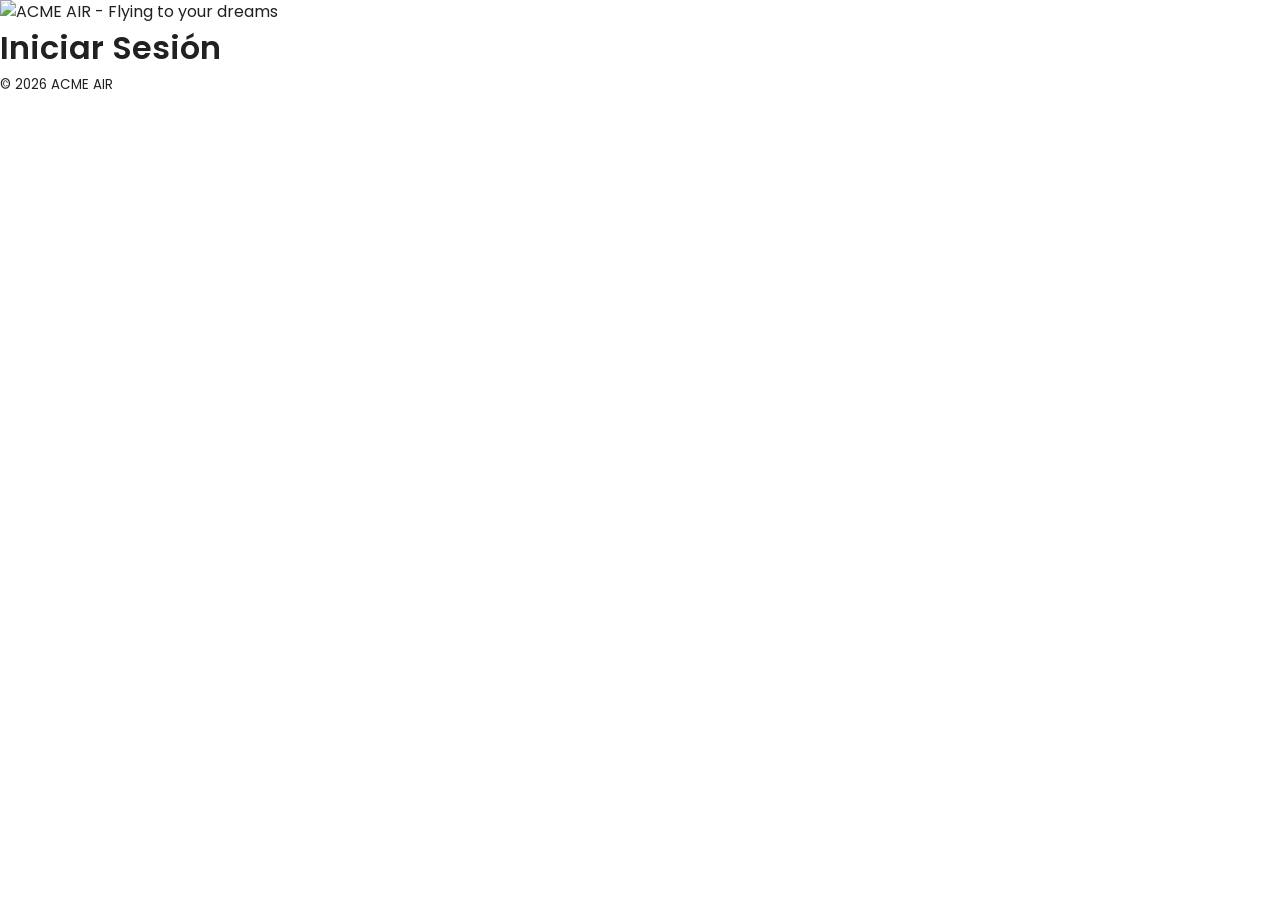
==== index.html @ 082dc417 "feat(login): crear estructura base de la vista" ====
<!DOCTYPE html>
<html lang="es">
<head>
  <meta charset="UTF-8">
  <meta name="viewport" content="width=device-width, initial-scale=1">
  <title>Iniciar sesión | ACME AIR</title>
  <meta name="description" content="Inicio de sesión de ACME AIR">
  <link rel="preconnect" href="https://fonts.googleapis.com">
  <link rel="preconnect" href="https://fonts.gstatic.com" crossorigin>
  <link href="https://fonts.googleapis.com/css2?family=Poppins:wght@400;500;600&display=swap" rel="stylesheet">
  <link rel="stylesheet" href="css/style.css">
  <link rel="stylesheet" href="css/forms.css">
  <link rel="stylesheet" href="css/layout.css">
  <link rel="stylesheet" href="css/responsive.css">
</head>
<body>
  <header class="login-logo">
    <img class="login-logo__imagen" src="imagen/logo.png" alt="ACME AIR - Flying to your dreams">
  </header>

  <main class="app-card app-card--plana">
    <h1>Iniciar Sesión</h1>
    <!-- formulario de login -->
  </main>

  <footer class="app-footer">
    <small>© 2026 ACME AIR</small>
  </footer>
</body>
</html>
---- css/style.css ----
/* ==========================================================
   ACME AIR - style.css
   Variables, reset, tipografía base y componentes comunes
   ========================================================== */

:root {
  /* Colores */
  --color-degradado-inicio: #d13cff;
  --color-degradado-fin: #00b0ff;
  --degradado: linear-gradient(90deg, var(--color-degradado-inicio), var(--color-degradado-fin));
  --color-primario: #2196f3;
  --color-primario-hover: #1976d2;   /* tomar de la maqueta */
  --color-texto: #212121;
  --color-texto-suave: #757575;
  --color-borde: #e0e0e0;
  --color-fondo: #ffffff;
  --color-fondo-suave: #f5f5f5;
  --color-estado-a-tiempo: #2e7d32;  /* tomar de la maqueta */
  --color-estado-aterrizo: #757575;  /* tomar de la maqueta */

  /* Tipografía */
  --fuente: 'Poppins', 'Open Sans', sans-serif;
  --fs-base: 1rem;
  --fs-pequena: 0.875rem;
  --fs-titulo: clamp(1.5rem, 1.1rem + 1.6vw, 2rem);
  --fw-normal: 400;
  --fw-media: 500;
  --fw-negrita: 600;

  /* Espaciados */
  --esp-1: 0.25rem;
  --esp-2: 0.5rem;
  --esp-3: 1rem;
  --esp-4: 1.5rem;
  --esp-5: 2rem;
  --esp-6: 3rem;

  /* Formas y sombras */
  --radio: 8px;
  --radio-tarjeta: 24px;
  --sombra: 0 2px 4px rgba(0, 0, 0, 0.25);
  --sombra-tarjeta: 0 2px 8px rgba(0, 0, 0, 0.12);
}


/* ---------- Reset básico ---------- */
*,
*::before,
*::after {
  box-sizing: border-box;
}

body,
h1,
h2,
h3,
p,
ul,
ol,
figure {
  margin: 0;
}

ul,
ol {
  padding: 0;
  list-style: none;
}

img {
  display: block;
  max-width: 100%;
}


/* ---------- Base de texto ---------- */
body {
  font-family: var(--fuente);
  font-size: var(--fs-base);
  font-weight: var(--fw-normal);
  line-height: 1.5;
  color: var(--color-texto);
  background-color: var(--color-fondo);
}

h1 {
  font-size: var(--fs-titulo);
  font-weight: var(--fw-negrita);
}

a {
  color: var(--color-primario);
  text-decoration: none;
}

a:hover {
  text-decoration: underline;
}


/* ---------- Encabezado con degradado ---------- */
.app-header {
  display: flex;
  flex-direction: column;
  align-items: center;
  gap: var(--esp-2);
  padding: var(--esp-5) var(--esp-3) var(--esp-6);
  background: var(--degradado);
  color: var(--color-fondo);
  text-align: center;
}

.app-header__icono {
  width: 3rem;
  height: auto;
}

.app-header__marca {
  font-size: var(--fs-pequena);
  font-weight: var(--fw-media);
}


/* ---------- Botones ---------- */
.btn {
  display: block;
  width: 100%;
  padding: var(--esp-3);
  border: none;
  border-radius: var(--radio);
  font-family: var(--fuente);
  font-size: var(--fs-base);
  font-weight: var(--fw-negrita);
  text-align: center;
  text-transform: uppercase;
  text-decoration: none;
  cursor: pointer;
}

.btn-primario {
  background-color: var(--color-primario);
  color: var(--color-fondo);
  box-shadow: var(--sombra);
  transition: transform 0.2s ease, background-color 0.2s ease;
}

.btn-primario:hover {
  background-color: var(--color-primario-hover);
  transform: scale(1.02);
  text-decoration: none;
}


/* ---------- Accesibilidad ---------- */
.sr-only {
  position: absolute;
  width: 1px;
  height: 1px;
  margin: -1px;
  padding: 0;
  overflow: hidden;
  clip: rect(0, 0, 0, 0);
  white-space: nowrap;
  border: 0;
}

:focus-visible {
  outline: 3px solid var(--color-primario);
  outline-offset: 2px;
}
---- css/responsive.css ----
/* ============================================================
   responsive.css — Media queries (mobile-first)
   Puntos de quiebre: 320px (móvil), 768px (tablet), 1024px (escritorio)
   Los estilos base (móvil) viven en style.css, layout.css y forms.css.
   Aquí solo se ajusta lo que cambia al crecer la pantalla.
   ============================================================ */

/* ------------------------------------------------------------
   MÓVIL — desde 320px
   Los estilos base ya son para móvil; aquí solo van ajustes
   puntuales para pantallas muy pequeñas.
   ------------------------------------------------------------ */
@media (min-width: 320px) {
  /* Ajustes para móvil: se completan al terminar cada vista */
}

/* ------------------------------------------------------------
   TABLET — desde 768px
   Más espacio: la tarjeta se centra y los textos crecen un poco.
   ------------------------------------------------------------ */
@media (min-width: 768px) {
  /* Ajustes para tablet: se completan al terminar cada vista */
}

/* ------------------------------------------------------------
   ESCRITORIO — desde 1024px
   La vista se centra con padding lateral. El menú podrá mostrar
   su barra lateral si el profesor lo confirma.
   ------------------------------------------------------------ */
@media (min-width: 1024px) {
  /* Ajustes para escritorio: se completan al terminar cada vista */
}
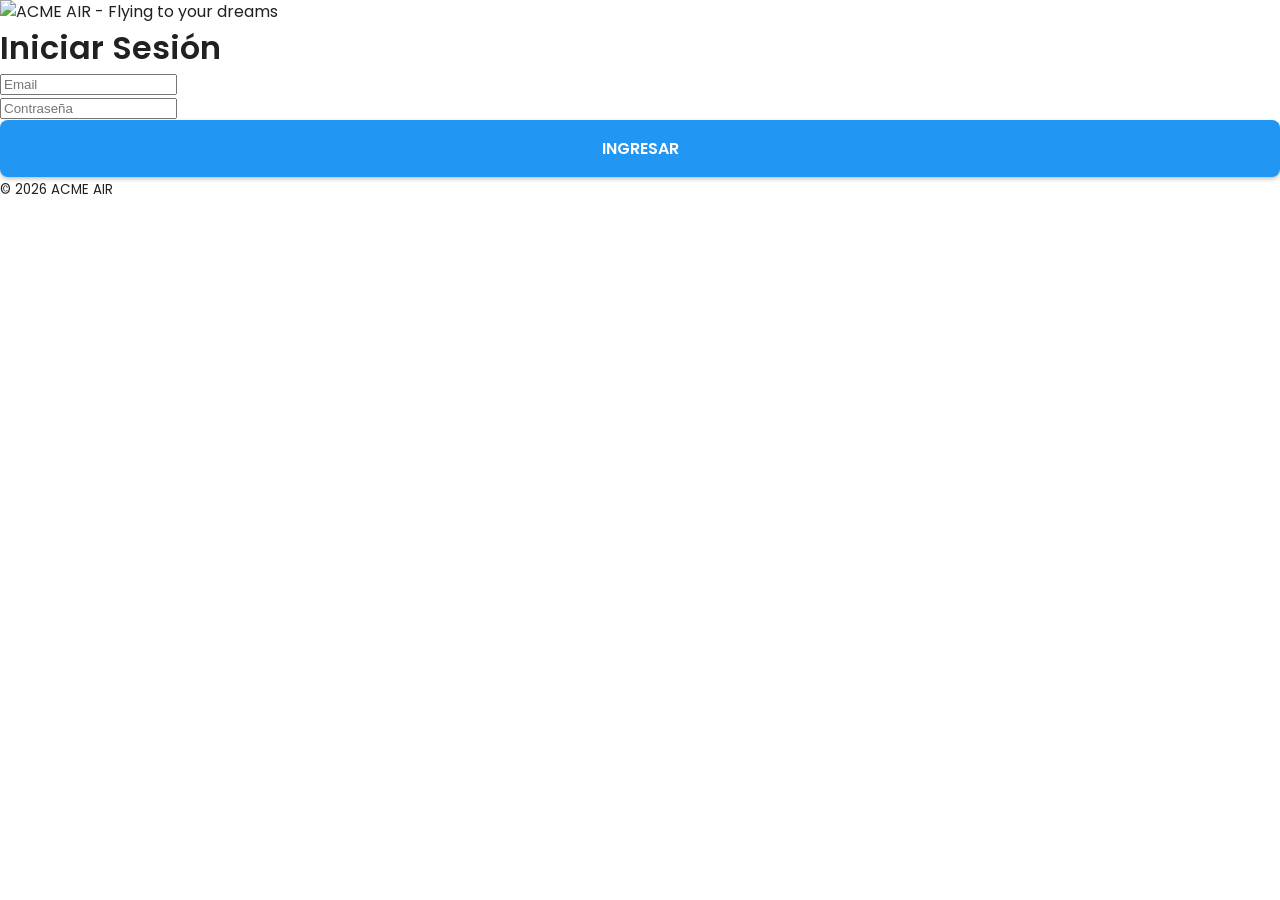
==== commit 15e4b1f0: "feat(login): agregar campos de correo y contraseña con botón Ingresar" ====
--- a/index.html
+++ b/index.html
@@ -20,11 +20,21 @@
 
   <main class="app-card app-card--plana">
     <h1>Iniciar Sesión</h1>
-    <!-- formulario de login -->
+    <form class="form" action="menu.html" method="get">
+      <div class="campo">
+        <label class="sr-only" for="email">Email</label>
+        <input class="campo__input" type="email" id="email" name="email" placeholder="Email" autocomplete="email">
+      </div>
+      <div class="campo">
+        <label class="sr-only" for="password">Contraseña</label>
+        <input class="campo__input" type="password" id="password" name="password" placeholder="Contraseña" autocomplete="current-password">
+      </div>
+      <button class="btn btn-primario" type="submit">Ingresar</button>
+    </form>
   </main>
 
   <footer class="app-footer">
     <small>© 2026 ACME AIR</small>
   </footer>
 </body>
-</html>
+</html>
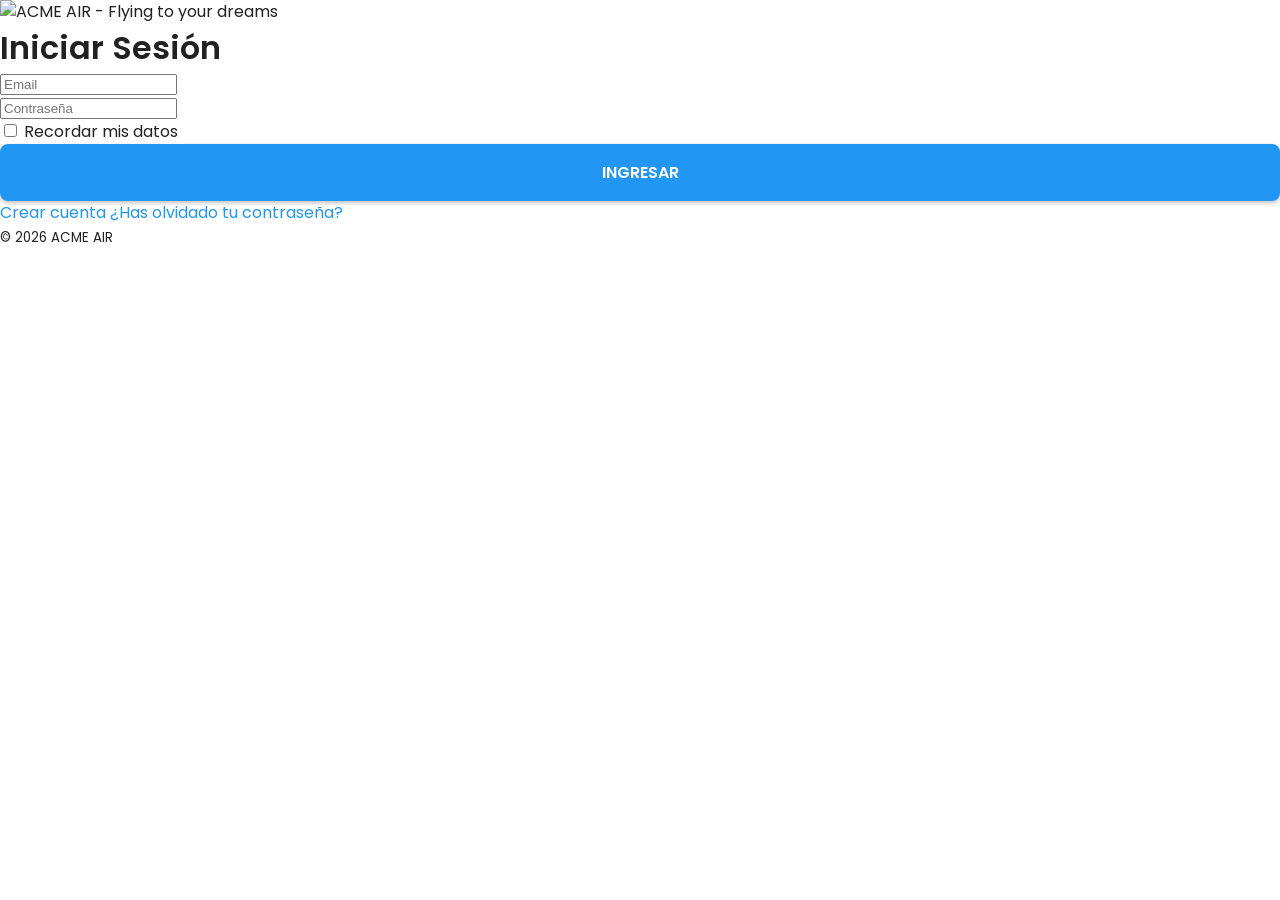
==== commit 5d03ed77: "feat(login): agregar enlaces a crear cuenta y recuperar contraseña" ====
--- a/index.html
+++ b/index.html
@@ -29,7 +29,15 @@
         <label class="sr-only" for="password">Contraseña</label>
         <input class="campo__input" type="password" id="password" name="password" placeholder="Contraseña" autocomplete="current-password">
       </div>
+      <label class="check">
+        <input class="check__input" type="checkbox" name="recordar">
+        <span>Recordar mis datos</span>
+      </label>
       <button class="btn btn-primario" type="submit">Ingresar</button>
+      <p class="form__enlaces">
+        <a href="registro.html">Crear cuenta</a>
+        <a href="recuperar.html">¿Has olvidado tu contraseña?</a>
+      </p>
     </form>
   </main>
 
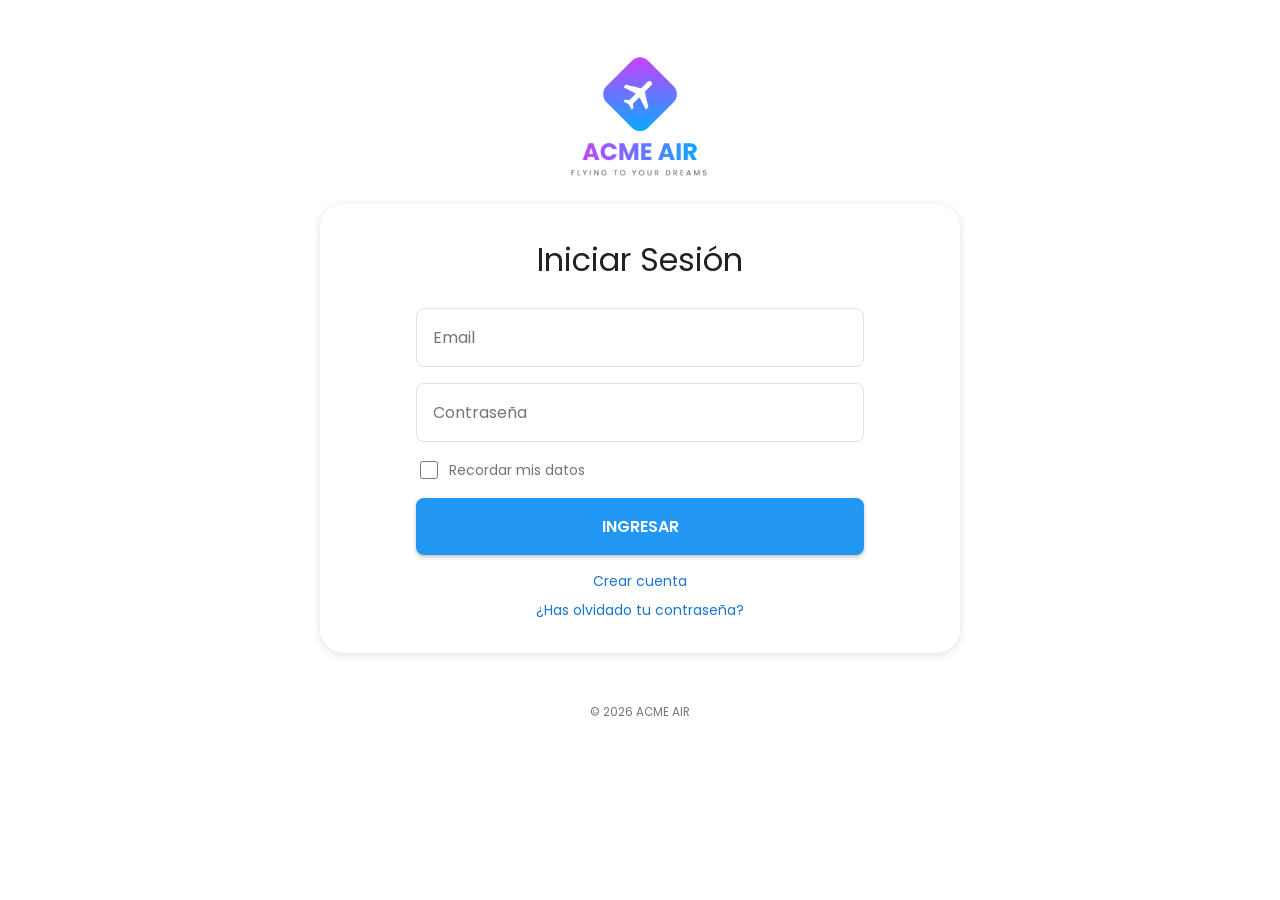
==== commit 8fef8a5f: "feat: ajustar las 9 vistas a las maquetas del enunciado" ====
--- a/index.html
+++ b/index.html
@@ -5,6 +5,7 @@
   <meta name="viewport" content="width=device-width, initial-scale=1">
   <title>Iniciar sesión | ACME AIR</title>
   <meta name="description" content="Inicio de sesión de ACME AIR">
+  <link rel="icon" href="imagen/favicon.svg" type="image/svg+xml">
   <link rel="preconnect" href="https://fonts.googleapis.com">
   <link rel="preconnect" href="https://fonts.gstatic.com" crossorigin>
   <link href="https://fonts.googleapis.com/css2?family=Poppins:wght@400;500;600&display=swap" rel="stylesheet">
--- a/css/style.css
+++ b/css/style.css
@@ -85,11 +85,12 @@
 
 h1 {
   font-size: var(--fs-titulo);
-  font-weight: var(--fw-negrita);
+  font-weight: var(--fw-normal);
+  text-align: center;
 }
 
 a {
-  color: var(--color-primario);
+  color: var(--color-primario-hover);
   text-decoration: none;
 }
 
@@ -101,23 +102,14 @@
 /* ---------- Encabezado con degradado ---------- */
 .app-header {
   display: flex;
-  flex-direction: column;
-  align-items: center;
-  gap: var(--esp-2);
-  padding: var(--esp-5) var(--esp-3) var(--esp-6);
+  justify-content: center;
+  padding: var(--esp-4) var(--esp-3) var(--esp-5);
   background: var(--degradado);
-  color: var(--color-fondo);
-  text-align: center;
 }
 
-.app-header__icono {
-  width: 3rem;
+.app-header__logo {
+  width: 12rem;
   height: auto;
-}
-
-.app-header__marca {
-  font-size: var(--fs-pequena);
-  font-weight: var(--fw-media);
 }
 
 
@@ -167,4 +159,16 @@
 :focus-visible {
   outline: 3px solid var(--color-primario);
   outline-offset: 2px;
-}+}
+
+
+/* ---------- Preferencias de movimiento reducido ---------- */
+@media (prefers-reduced-motion: reduce) {
+  .btn-primario {
+    transition: none;
+  }
+
+  .btn-primario:hover {
+    transform: none;
+  }
+}
--- a/css/forms.css
+++ b/css/forms.css
@@ -0,0 +1,95 @@
+/* ==========================================================
+   ACME AIR - forms.css
+   Formularios: campos, listas desplegables, checkbox y ayudas
+   ========================================================== */
+
+/* ---------- Formulario ---------- */
+.form {
+  display: flex;
+  flex-direction: column;
+  gap: var(--esp-3);
+  width: 100%;
+  max-width: 28rem;
+  margin-inline: auto;
+}
+
+/* ---------- Campos de texto y listas desplegables ---------- */
+.campo {
+  display: flex;
+  flex-direction: column;
+  gap: var(--esp-1);
+}
+
+.campo__input {
+  width: 100%;
+  padding: var(--esp-3);
+  border: 1px solid var(--color-borde);
+  border-radius: var(--radio);
+  background-color: var(--color-fondo);
+  font-family: inherit;
+  font-size: var(--fs-base);
+  color: var(--color-texto);
+}
+
+.campo__input::placeholder {
+  color: var(--color-texto-suave);
+}
+
+.campo__input:focus-visible {
+  border-color: var(--color-primario);
+}
+
+/* ---------- Checkbox ---------- */
+.check {
+  display: flex;
+  align-items: center;
+  gap: var(--esp-2);
+  font-size: var(--fs-pequena);
+  color: var(--color-texto-suave);
+  cursor: pointer;
+}
+
+.check__input {
+  width: 1.125rem;
+  height: 1.125rem;
+  accent-color: var(--color-primario);
+}
+
+/* ---------- Textos y enlaces del formulario ---------- */
+.form__ayuda {
+  font-size: var(--fs-pequena);
+  color: var(--color-texto-suave);
+  text-align: justify;
+}
+
+.form__enlaces {
+  display: flex;
+  flex-direction: column;
+  align-items: center;
+  gap: var(--esp-2);
+  font-size: var(--fs-pequena);
+}
+
+.titulo-divisor {
+  padding-bottom: var(--esp-3);
+  border-bottom: 1px solid var(--color-borde);
+}
+
+/* ---------- Grupo de campos (fieldset) ---------- */
+.grupo {
+  display: flex;
+  flex-direction: column;
+  gap: var(--esp-3);
+  min-width: 0;
+  margin: 0;
+  padding: var(--esp-3);
+  border: 1px solid var(--color-borde);
+  border-radius: var(--radio);
+  box-shadow: var(--sombra-tarjeta);
+}
+
+.grupo__titulo {
+  padding: 0 var(--esp-2);
+  color: var(--color-texto-suave);
+  text-align: center;
+}
--- a/css/layout.css
+++ b/css/layout.css
@@ -0,0 +1,230 @@
+/* ==========================================================
+   ACME AIR - layout.css
+   Estructura de la página, bloque de usuario, tarjetas y grids
+   (diseño base móvil; los cambios por ancho van en responsive.css)
+   ========================================================== */
+
+/* ---------- Estructura de la página ---------- */
+body {
+  display: flex;
+  flex-direction: column;
+  min-height: 100vh;
+}
+
+.pagina {
+  display: flex;
+  flex-direction: column;
+  flex: 1;
+}
+
+.app-card {
+  display: flex;
+  flex-direction: column;
+  flex: 1;
+  gap: var(--esp-4);
+  width: 100%;
+  max-width: 40rem;
+  margin: calc(var(--esp-4) * -1) auto 0;
+  padding: var(--esp-4) var(--esp-3);
+  background-color: var(--color-fondo);
+  border-radius: var(--radio-tarjeta) var(--radio-tarjeta) 0 0;
+}
+
+.app-card--ancha {
+  max-width: 56rem;
+}
+
+.app-card--plana {
+  margin-top: 0;
+  border-radius: 0;
+}
+
+.app-footer {
+  padding: var(--esp-3);
+  font-size: var(--fs-pequena);
+  color: var(--color-texto-suave);
+  text-align: center;
+}
+
+.login-logo {
+  display: flex;
+  justify-content: center;
+  padding: var(--esp-5) var(--esp-3) var(--esp-3);
+}
+
+.login-logo__imagen {
+  width: 10rem;
+  height: auto;
+}
+
+/* ---------- Bloque de usuario ---------- */
+.usuario {
+  display: flex;
+  align-items: center;
+  gap: var(--esp-3);
+  padding-bottom: var(--esp-3);
+  border-bottom: 1px solid var(--color-borde);
+}
+
+.usuario__avatar {
+  flex-shrink: 0;
+  width: 3.5rem;
+  height: 3.5rem;
+  border: 1px solid var(--color-borde);
+  border-radius: 50%;
+  object-fit: cover;
+}
+
+.usuario__nombre {
+  font-size: 1.375rem;
+  line-height: 1.2;
+}
+
+.usuario__salir {
+  font-size: var(--fs-pequena);
+  color: var(--color-texto-suave);
+  text-decoration: underline;
+}
+
+/* ---------- Saludo del menú ---------- */
+.saludo {
+  display: flex;
+  flex-direction: column;
+  align-items: center;
+  gap: var(--esp-2);
+  text-align: center;
+}
+
+.saludo__pregunta {
+  font-size: 1.25rem;
+}
+
+.saludo__salir {
+  color: var(--color-texto-suave);
+  text-decoration: underline;
+}
+
+/* ---------- Tarjetas (menú y vuelos) ---------- */
+.lista-tarjetas {
+  display: grid;
+  gap: var(--esp-3);
+}
+
+.tarjeta {
+  display: flex;
+  align-items: center;
+  gap: var(--esp-3);
+  padding: var(--esp-3);
+  background-color: var(--color-fondo);
+  border: 1px solid var(--color-borde);
+  border-radius: var(--radio);
+  box-shadow: var(--sombra-tarjeta);
+  color: var(--color-texto);
+}
+
+.tarjeta:hover {
+  text-decoration: none;
+}
+
+.tarjeta__icono {
+  flex-shrink: 0;
+  width: 2.5rem;
+  height: 2.5rem;
+}
+
+.tarjeta__cuerpo {
+  display: flex;
+  flex: 1;
+  flex-direction: column;
+}
+
+.tarjeta__texto {
+  font-weight: var(--fw-media);
+}
+
+.tarjeta__descripcion {
+  display: none;
+  font-size: var(--fs-pequena);
+  color: var(--color-texto-suave);
+}
+
+.tarjeta__chevron {
+  flex-shrink: 0;
+  width: 1.25rem;
+  height: 1.25rem;
+}
+
+/* ---------- Tarjetas de vuelo ---------- */
+.lista-vuelos {
+  display: grid;
+  gap: var(--esp-3);
+}
+
+.vuelos__ruta {
+  color: var(--color-texto-suave);
+}
+
+.tarjeta__datos {
+  display: flex;
+  flex: 1;
+  flex-direction: column;
+  gap: var(--esp-1);
+  min-width: 0;
+}
+
+.tarjeta__lateral {
+  display: flex;
+  flex-direction: column;
+  align-items: flex-end;
+  gap: var(--esp-1);
+  text-align: right;
+}
+
+.tarjeta--vuelo {
+  gap: var(--esp-2);
+}
+
+.tarjeta--vuelo .tarjeta__icono {
+  width: 2rem;
+  height: 2rem;
+}
+
+.tarjeta__detalle {
+  font-size: var(--fs-pequena);
+  color: var(--color-texto-suave);
+}
+
+.tarjeta__datos .tarjeta__detalle:first-child {
+  white-space: nowrap;
+}
+
+.tarjeta__detalle--fuerte {
+  font-weight: var(--fw-negrita);
+  white-space: nowrap;
+}
+
+.tarjeta__codigo {
+  font-size: 1.5rem;
+  font-weight: var(--fw-negrita);
+  color: var(--color-texto-suave);
+}
+
+.tarjeta__precio {
+  font-size: 1.25rem;
+  font-weight: var(--fw-negrita);
+  color: var(--color-texto-suave);
+  white-space: nowrap;
+}
+
+.estado {
+  font-size: 1.125rem;
+  font-weight: var(--fw-negrita);
+  color: var(--color-texto-suave);
+  text-transform: uppercase;
+}
+
+/* ---------- Barra lateral (solo escritorio) ---------- */
+/* Oculta en móvil y tableta; en 1024 px se muestra desde responsive.css */
+.sidebar {
+  display: none;
+}
--- a/css/responsive.css
+++ b/css/responsive.css
@@ -1,32 +1,296 @@
-/* ============================================================
-   responsive.css — Media queries (mobile-first)
-   Puntos de quiebre: 320px (móvil), 768px (tablet), 1024px (escritorio)
-   Los estilos base (móvil) viven en style.css, layout.css y forms.css.
-   Aquí solo se ajusta lo que cambia al crecer la pantalla.
-   ============================================================ */
-
-/* ------------------------------------------------------------
-   MÓVIL — desde 320px
-   Los estilos base ya son para móvil; aquí solo van ajustes
-   puntuales para pantallas muy pequeñas.
-   ------------------------------------------------------------ */
+/* ==========================================================
+   ACME AIR - responsive.css
+   Mobile-first: los estilos base (style, forms y layout) sirven
+   desde 320 px; aquí solo se añaden mejoras con min-width.
+   Cada persona escribe SOLO dentro del bloque de sus vistas.
+   ========================================================== */
+
+/* ===== 320px: móvil pequeño ===== */
 @media (min-width: 320px) {
-  /* Ajustes para móvil: se completan al terminar cada vista */
+  /* -- login (Rodrigo) -- */
+  .login-logo__imagen {
+    width: 8rem;
+  }
+
+  /* -- recuperar (Rodrigo) -- */
+  /* Sin ajustes: el formulario ya es fluido (max-width en forms.css) */
+
+  /* -- crear-contraseña (Rodrigo) -- */
+  /* Sin ajustes: usa el mismo formulario fluido */
+
+  /* -- menu (Sebastián) -- */
+  /* Sin ajustes: tarjetas en una columna */
+
+  /* -- registro (Sebastián) -- */
+  /* Sin ajustes: usa el mismo formulario fluido */
+
+  /* -- mis-vuelos (Sebastián) -- */
+  /* Sin ajustes: tarjetas en una columna */
+
+  /* -- buscar-vuelos (Dainer) -- */
+  /* Sin ajustes: usa el mismo formulario fluido */
+
+  /* -- vuelos (Dainer) -- */
+  /* Sin ajustes: tarjetas en una columna */
+
+  /* -- checkin (Dainer) -- */
+  /* Sin ajustes: usa el mismo formulario fluido */
 }
 
-/* ------------------------------------------------------------
-   TABLET — desde 768px
-   Más espacio: la tarjeta se centra y los textos crecen un poco.
-   ------------------------------------------------------------ */
+/* ===== 768px: tableta ===== */
 @media (min-width: 768px) {
-  /* Ajustes para tablet: se completan al terminar cada vista */
+  /* -- login (Rodrigo) -- */
+  .login-logo {
+    padding-top: var(--esp-6);
+  }
+
+  .login-logo__imagen {
+    width: 12rem;
+  }
+
+  /* -- recuperar (Rodrigo) -- */
+  /* Más aire dentro de la tarjeta (se aplica a todas las vistas con tarjeta) */
+  .app-card {
+    padding: var(--esp-5) var(--esp-4);
+  }
+
+  .app-header__logo {
+    width: 14rem;
+  }
+
+  /* -- crear-contraseña (Rodrigo) -- */
+  /* Usa los mismos ajustes de la tarjeta de recuperar */
+
+  /* -- menu (Sebastián) -- */
+  /* Sin ajustes: en tableta el menú sigue en una columna */
+
+  /* -- registro (Sebastián) -- */
+  /* Sin ajustes: el formulario se queda en su ancho máximo */
+
+  /* -- mis-vuelos (Sebastián) -- */
+  /* Tarjetas de vuelo en dos columnas */
+  .lista-vuelos {
+    grid-template-columns: repeat(2, 1fr);
+  }
+
+  /* -- buscar-vuelos (Dainer) -- */
+  /* Sin ajustes: el formulario se queda en su ancho máximo */
+
+  /* -- vuelos (Dainer) -- */
+  /* Usa las dos columnas de .lista-vuelos definidas arriba */
+
+  /* -- checkin (Dainer) -- */
+  /* Sin ajustes: el formulario se queda en su ancho máximo */
 }
 
-/* ------------------------------------------------------------
-   ESCRITORIO — desde 1024px
-   La vista se centra con padding lateral. El menú podrá mostrar
-   su barra lateral si el profesor lo confirma.
-   ------------------------------------------------------------ */
+/* ===== 1024px: escritorio (vista centrada con padding lateral) ===== */
 @media (min-width: 1024px) {
-  /* Ajustes para escritorio: se completan al terminar cada vista */
-}+  /* -- login (Rodrigo) -- */
+  .login-logo__imagen {
+    width: 14rem;
+  }
+
+  .app-card--plana {
+    flex: 0 1 auto;
+    margin: 0 auto var(--esp-5);
+    border-radius: var(--radio-tarjeta);
+    box-shadow: var(--sombra-tarjeta);
+  }
+
+  /* -- recuperar (Rodrigo) -- */
+  /* Tarjeta centrada con padding lateral y esquinas redondeadas */
+  .app-card {
+    padding: var(--esp-5) var(--esp-6);
+  }
+
+  .app-card:not(.app-card--plana) {
+    flex: 0 1 auto;
+    margin-bottom: var(--esp-5);
+    border-radius: var(--radio-tarjeta);
+    box-shadow: var(--sombra-tarjeta);
+  }
+
+  /* -- crear-contraseña (Rodrigo) -- */
+  /* Usa los mismos ajustes de la tarjeta de recuperar */
+
+  /* -- menu (Sebastián): barra lateral + grid de tarjetas -- */
+  .pagina-menu {
+    flex-direction: row;
+    background-color: var(--color-fondo-suave);
+  }
+
+  .pagina-menu .app-header {
+    display: none;
+  }
+
+  .pagina-menu .sidebar {
+    display: flex;
+    flex-direction: column;
+    flex-shrink: 0;
+    position: sticky;
+    top: 0;
+    align-self: flex-start;
+    width: 16.25rem;
+    height: 100vh;
+    background-color: var(--color-fondo);
+    border-right: 1px solid var(--color-borde);
+  }
+
+  .sidebar__marca {
+    display: flex;
+    justify-content: center;
+    padding: var(--esp-3);
+    background: var(--degradado);
+  }
+
+  .sidebar__logo {
+    width: 11rem;
+    height: auto;
+  }
+
+  .sidebar__perfil {
+    display: flex;
+    flex-direction: column;
+    align-items: center;
+    gap: var(--esp-1);
+    padding: var(--esp-4) var(--esp-3);
+    text-align: center;
+  }
+
+  .sidebar__avatar {
+    width: 4.5rem;
+    height: 4.5rem;
+    margin-bottom: var(--esp-2);
+    border-radius: 50%;
+  }
+
+  .sidebar__saludo {
+    font-weight: var(--fw-negrita);
+  }
+
+  .sidebar__pregunta {
+    font-size: var(--fs-pequena);
+    color: var(--color-texto-suave);
+  }
+
+  .sidebar__nav {
+    display: flex;
+    flex-direction: column;
+    gap: var(--esp-1);
+    padding: var(--esp-3);
+  }
+
+  .sidebar__enlace {
+    display: flex;
+    align-items: center;
+    gap: var(--esp-3);
+    padding: var(--esp-2) var(--esp-3);
+    border-radius: var(--radio);
+    font-size: var(--fs-pequena);
+    font-weight: var(--fw-media);
+    color: var(--color-texto-suave);
+  }
+
+  .sidebar__enlace:hover {
+    background-color: var(--color-fondo-suave);
+    text-decoration: none;
+  }
+
+  .sidebar__icono {
+    width: 1.25rem;
+    height: 1.25rem;
+  }
+
+  .sidebar__salir {
+    margin-top: auto;
+    padding: var(--esp-3) var(--esp-4);
+    font-size: var(--fs-pequena);
+    color: var(--color-texto-suave);
+  }
+
+  .pagina-menu .pagina {
+    flex: 1;
+  }
+
+  .pagina-menu .app-card {
+    flex: 1;
+    max-width: none;
+    margin: 0;
+    padding: var(--esp-5);
+    background-color: transparent;
+    border-radius: 0;
+    box-shadow: none;
+  }
+
+  /* El saludo pasa a la barra lateral; el h1 queda solo para lectores de pantalla */
+  .pagina-menu .saludo {
+    position: absolute;
+    width: 1px;
+    height: 1px;
+    margin: -1px;
+    overflow: hidden;
+    clip: rect(0, 0, 0, 0);
+  }
+
+  .pagina-menu .lista-tarjetas {
+    grid-template-columns: repeat(2, 1fr);
+    gap: var(--esp-4);
+  }
+
+  .pagina-menu .tarjeta {
+    flex-direction: column;
+    justify-content: center;
+    gap: var(--esp-2);
+    padding: var(--esp-5) var(--esp-3);
+    border: none;
+    text-align: center;
+  }
+
+  .pagina-menu .tarjeta:last-child {
+    grid-column: 1 / -1;
+  }
+
+  .pagina-menu .tarjeta__icono {
+    box-sizing: content-box;
+    padding: var(--esp-3);
+    background-color: var(--color-fondo-suave);
+    border-radius: 50%;
+  }
+
+  .pagina-menu .tarjeta__cuerpo {
+    flex: 0 1 auto;
+    align-items: center;
+  }
+
+  .pagina-menu .tarjeta__texto {
+    font-size: 1.125rem;
+    font-weight: var(--fw-negrita);
+  }
+
+  .pagina-menu .tarjeta__descripcion {
+    display: block;
+  }
+
+  .pagina-menu .tarjeta__chevron {
+    display: none;
+  }
+
+  .pagina-menu .app-footer {
+    background-color: transparent;
+  }
+
+  /* -- registro (Sebastián) -- */
+  /* Sin ajustes: tarjeta centrada (ver recuperar) */
+
+  /* -- mis-vuelos (Sebastián) -- */
+  /* Sin ajustes: dos columnas desde tableta */
+
+  /* -- buscar-vuelos (Dainer) -- */
+  /* Sin ajustes: tarjeta centrada (ver recuperar) */
+
+  /* -- vuelos (Dainer) -- */
+  /* Sin ajustes: dos columnas desde tableta */
+
+  /* -- checkin (Dainer) -- */
+  /* Sin ajustes: tarjeta centrada (ver recuperar) */
+}
